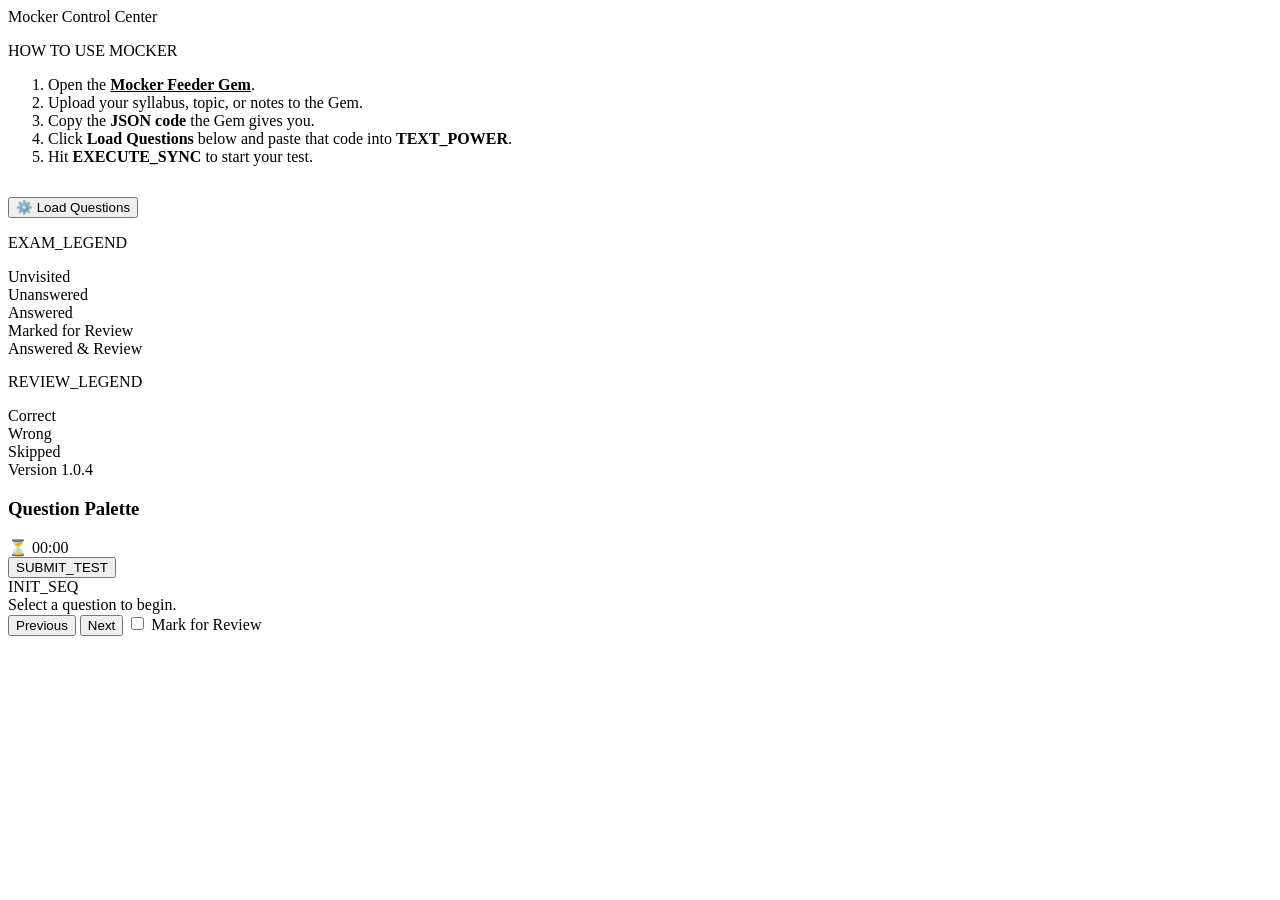
==== docs/index.html @ bfd2533e "Rename index.html to docs/index.html" ====
<!DOCTYPE html>
<html lang="en">
<head>
    <meta charset="UTF-8">
    <title>Mocker</title>
    <link rel="stylesheet" href="style.css">
</head>
<body>

    <!-- Hamburger Icon -->
    <div class="menu-wrapper" id="hamburger">
        <div class="hamburger">
            <span></span>
            <span></span>
            <span></span>
        </div>
    </div>

    <!-- Hidden Slide-out Menu -->
    <div id="side-menu" class="side-menu">
        <div class="menu-header">Mocker Control Center</div>
        
        <div id="initial-menu" class="menu-state">
            <!-- Instructions Section -->
            <div class="how-to-use">
                <p class="section-label">HOW TO USE MOCKER</p>
                <ol class="step-list">
                    <li>Open the <strong><a href="https://gemini.google.com/gem/1-yZgHKfw5VfcSRG9ODM2SF3COsaLreBZ?usp=sharing" target="_blank" style="color: var(--review);">Mocker Feeder Gem</a></strong>.</li>
                    <li>Upload your syllabus, topic, or notes to the Gem.</li>
                    <li>Copy the <strong>JSON code</strong> the Gem gives you.</li>
                    <li>Click <strong>Load Questions</strong> below and paste that code into <strong>TEXT_POWER</strong>.</li>
                    <li>Hit <strong>EXECUTE_SYNC</strong> to start your test.</li>
                </ol>
            </div>

            <button id="open-feeder" class="menu-item" style="margin-top: 15px;">⚙️ Load Questions</button>
            
            <!-- Legend Section -->
            <div class="legend-section">
                <p class="section-label">EXAM_LEGEND</p>
                <div class="legend-item"><div class="legend-box grey"></div> Unvisited</div>
                <div class="legend-item"><div class="legend-box red-down"></div> Unanswered</div>
                <div class="legend-item"><div class="legend-box green-up"></div> Answered</div>
                <div class="legend-item"><div class="legend-box purple-circle"></div> Marked for Review</div>
                <div class="legend-item"><div class="legend-box purple-tick"></div> Answered & Review</div>
                
                <p class="section-label" style="margin-top: 15px;">REVIEW_LEGEND</p>
                <div class="legend-item"><div class="legend-box green-sq"></div> Correct</div>
                <div class="legend-item"><div class="legend-box red-sq"></div> Wrong</div>
                <div class="legend-item"><div class="legend-box grey-sq"></div> Skipped</div>
            </div>
        </div>

        <div id="feeder-controls" class="menu-state" style="display: none;">
            <div class="feeder-section">
                <p class="section-label">1. SET_LIMIT (MINUTES)</p>
                <input type="number" id="timer-minutes-input" value="60" min="1" class="side-input">

                <p class="section-label">2. TEXT_POWER (JSON)</p>
                <textarea id="json-text-input" placeholder='Paste JSON from Gem here...' class="side-textarea"></textarea>
                
                <div class="divider"><span>OR</span></div>
                
                <p class="section-label">3. UPLOAD_POWER</p>
                <input type="file" id="json-file-input" accept=".json" class="side-input">
                
                <div class="feeder-actions" style="margin-top: 20px;">
                    <button id="apply-feeder" class="execute-btn">EXECUTE_SYNC</button>
                    <button id="back-to-menu" class="back-btn">← Back</button>
                </div>
            </div>
        </div>

        <div class="menu-footer">Version 1.0.4</div>
    </div>

    <div class="test-container">
        <!-- Left Sidebar -->
        <aside class="question-palette">
            <div class="palette-header">
                <h3>Question Palette</h3>
                <div id="score-badge" class="score-display" style="display: none;">
                    Score: <span id="correct-count">0</span>/<span id="total-count">0</span>
                </div>
            </div>
            <div id="palette-grid" class="grid"></div>
        </aside>

        <!-- Right Side -->
        <main class="question-viewer">
            <div class="viewer-header">
                <div class="timer-container">
                    <span class="timer-icon">⏳</span>
                    <span id="timer-clock">00:00</span>
                </div>
                <button id="submit-test-btn" class="submit-btn">SUBMIT_TEST</button>
                <div id="review-indicator" class="review-status-tag" style="display: none;">REVIEW_MODE</div>
            </div>

            <div id="question-display">
                <div id="q-title">
                    <div class="q-number-label">INIT_SEQ</div>
                    <div class="q-text-body">Select a question to begin.</div>
                </div>
                <div id="options-container" class="options-stack"></div>
            </div>

            <footer class="controls">
                <button id="prev-btn" class="nav-btn">Previous</button>
                <button id="next-btn" class="nav-btn">Next</button>
                <label class="review-label">
                    <input type="checkbox" id="review-tick"> Mark for Review
                </label>
            </footer>
        </main>
    </div>

    <script src="script.js"></script>
</body>
</html>
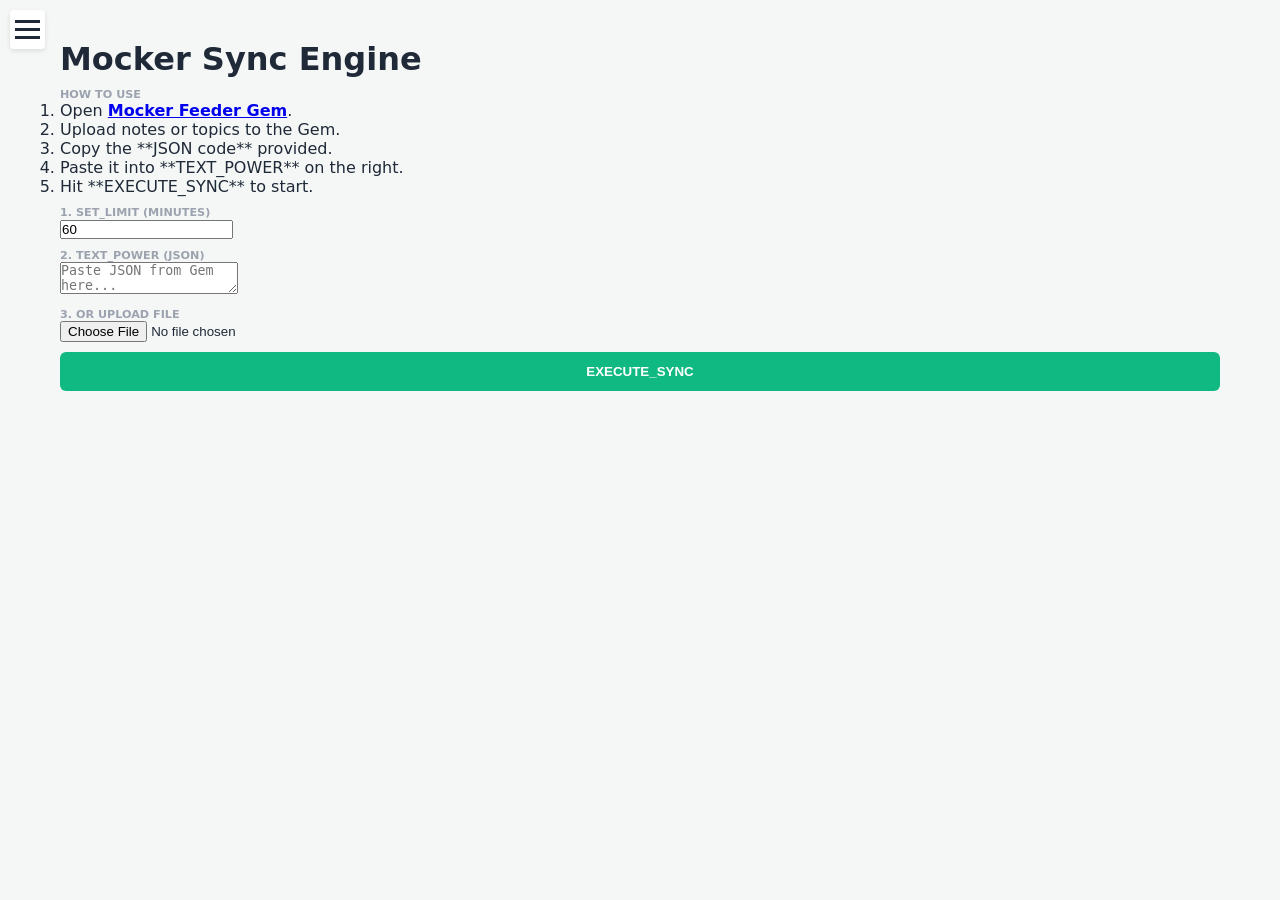
==== commit 06251c5c: "Update index.html" ====
--- a/docs/index.html
+++ b/docs/index.html
@@ -16,67 +16,22 @@
         </div>
     </div>
 
-    <!-- Hidden Slide-out Menu -->
+    <!-- Slide-out Menu (For Credits & Footer) -->
     <div id="side-menu" class="side-menu">
         <div class="menu-header">Mocker Control Center</div>
         
-        <div id="initial-menu" class="menu-state">
-            <!-- Instructions Section -->
-            <div class="how-to-use">
-                <p class="section-label">HOW TO USE MOCKER</p>
-                <ol class="step-list">
-                    <li>Open the <strong><a href="https://gemini.google.com/gem/1-yZgHKfw5VfcSRG9ODM2SF3COsaLreBZ?usp=sharing" target="_blank" style="color: var(--review);">Mocker Feeder Gem</a></strong>.</li>
-                    <li>Upload your syllabus, topic, or notes to the Gem.</li>
-                    <li>Copy the <strong>JSON code</strong> the Gem gives you.</li>
-                    <li>Click <strong>Load Questions</strong> below and paste that code into <strong>TEXT_POWER</strong>.</li>
-                    <li>Hit <strong>EXECUTE_SYNC</strong> to start your test.</li>
-                </ol>
-            </div>
+        <!-- NEW TEST / RESET ACTION -->
+        <button id="new-test-btn" class="menu-item reset-action" style="background: var(--unanswered); color: white; border: none; margin-bottom: 20px;">♻️ New Test (Reset)</button>
 
-            <button id="open-feeder" class="menu-item" style="margin-top: 15px;">⚙️ Load Questions</button>
-            
-            <!-- Legend Section -->
-            <div class="legend-section">
-                <p class="section-label">EXAM_LEGEND</p>
-                <div class="legend-item"><div class="legend-box grey"></div> Unvisited</div>
-                <div class="legend-item"><div class="legend-box red-down"></div> Unanswered</div>
-                <div class="legend-item"><div class="legend-box green-up"></div> Answered</div>
-                <div class="legend-item"><div class="legend-box purple-circle"></div> Marked for Review</div>
-                <div class="legend-item"><div class="legend-box purple-tick"></div> Answered & Review</div>
-                
-                <p class="section-label" style="margin-top: 15px;">REVIEW_LEGEND</p>
-                <div class="legend-item"><div class="legend-box green-sq"></div> Correct</div>
-                <div class="legend-item"><div class="legend-box red-sq"></div> Wrong</div>
-                <div class="legend-item"><div class="legend-box grey-sq"></div> Skipped</div>
-            </div>
+        <div class="menu-footer">
+            © 2026 1Power Park | <a href="https://www.instagram.com/bhavezh_yt/" target="_blank" style="color: inherit; text-decoration: underline; font-size:small;">BHAVESHSINGH</a><br><br>
+            Version 1.1.1
         </div>
-
-        <div id="feeder-controls" class="menu-state" style="display: none;">
-            <div class="feeder-section">
-                <p class="section-label">1. SET_LIMIT (MINUTES)</p>
-                <input type="number" id="timer-minutes-input" value="60" min="1" class="side-input">
-
-                <p class="section-label">2. TEXT_POWER (JSON)</p>
-                <textarea id="json-text-input" placeholder='Paste JSON from Gem here...' class="side-textarea"></textarea>
-                
-                <div class="divider"><span>OR</span></div>
-                
-                <p class="section-label">3. UPLOAD_POWER</p>
-                <input type="file" id="json-file-input" accept=".json" class="side-input">
-                
-                <div class="feeder-actions" style="margin-top: 20px;">
-                    <button id="apply-feeder" class="execute-btn">EXECUTE_SYNC</button>
-                    <button id="back-to-menu" class="back-btn">← Back</button>
-                </div>
-            </div>
-        </div>
-
-        <div class="menu-footer">Version 1.0.4</div>
     </div>
 
     <div class="test-container">
-        <!-- Left Sidebar -->
-        <aside class="question-palette">
+        <!-- Left Sidebar (Hidden until Sync) -->
+        <aside class="question-palette" id="main-palette" style="display: none;">
             <div class="palette-header">
                 <h3>Question Palette</h3>
                 <div id="score-badge" class="score-display" style="display: none;">
@@ -86,32 +41,68 @@
             <div id="palette-grid" class="grid"></div>
         </aside>
 
-        <!-- Right Side -->
+        <!-- Main Viewer -->
         <main class="question-viewer">
-            <div class="viewer-header">
-                <div class="timer-container">
-                    <span class="timer-icon">⏳</span>
-                    <span id="timer-clock">00:00</span>
+            <!-- SETUP / WELCOME SCREEN (Shown on load) -->
+            <div id="welcome-screen">
+                <div class="welcome-card">
+                    <h1 class="welcome-title">Mocker Sync Engine</h1>
+                    
+                    <div class="setup-grid">
+                        <div class="setup-left">
+                            <p class="section-label">HOW TO USE</p>
+                            <ol class="step-list">
+                                <li>Open <strong><a href="https://gemini.google.com/gem/1-yZgHKfw5VfcSRG9ODM2SF3COsaLreBZ?usp=sharing" target="_blank">Mocker Feeder Gem</a></strong>.</li>
+                                <li>Upload notes or topics to the Gem.</li>
+                                <li>Copy the **JSON code** provided.</li>
+                                <li>Paste it into **TEXT_POWER** on the right.</li>
+                                <li>Hit **EXECUTE_SYNC** to start.</li>
+                            </ol>
+                        </div>
+
+                        <div class="setup-right">
+                            <p class="section-label">1. SET_LIMIT (MINUTES)</p>
+                            <input type="number" id="timer-minutes-input" value="60" min="1" class="setup-input">
+
+                            <p class="section-label">2. TEXT_POWER (JSON)</p>
+                            <textarea id="json-text-input" placeholder="Paste JSON from Gem here..." class="setup-textarea"></textarea>
+                            
+                            <p class="section-label">3. OR UPLOAD FILE</p>
+                            <input type="file" id="json-file-input" accept=".json" class="setup-input">
+
+                            <button id="apply-feeder" class="execute-btn">EXECUTE_SYNC</button>
+                        </div>
+                    </div>
                 </div>
-                <button id="submit-test-btn" class="submit-btn">SUBMIT_TEST</button>
-                <div id="review-indicator" class="review-status-tag" style="display: none;">REVIEW_MODE</div>
             </div>
 
-            <div id="question-display">
-                <div id="q-title">
-                    <div class="q-number-label">INIT_SEQ</div>
-                    <div class="q-text-body">Select a question to begin.</div>
+            <!-- TEST INTERFACE (Hidden until Sync) -->
+            <div id="test-interface" style="display: none;">
+                <div class="viewer-header">
+                    <div class="timer-container">
+                        <span class="timer-icon">⏳</span>
+                        <span id="timer-clock">00:00</span>
+                    </div>
+                    <button id="submit-test-btn" class="submit-btn">SUBMIT_TEST</button>
+                    <div id="review-indicator" class="review-status-tag" style="display: none;">REVIEW_MODE</div>
                 </div>
-                <div id="options-container" class="options-stack"></div>
+
+                <div id="question-display">
+                    <div id="q-title">
+                        <div class="q-number-label">INIT_SEQ</div>
+                        <div class="q-text-body">Syncing complete. Select a question.</div>
+                    </div>
+                    <div id="options-container" class="options-stack"></div>
+                </div>
+
+                <footer class="controls">
+                    <button id="prev-btn" class="nav-btn">Previous</button>
+                    <button id="next-btn" class="nav-btn">Next</button>
+                    <label class="review-label">
+                        <input type="checkbox" id="review-tick"> Mark for Review
+                    </label>
+                </footer>
             </div>
-
-            <footer class="controls">
-                <button id="prev-btn" class="nav-btn">Previous</button>
-                <button id="next-btn" class="nav-btn">Next</button>
-                <label class="review-label">
-                    <input type="checkbox" id="review-tick"> Mark for Review
-                </label>
-            </footer>
         </main>
     </div>
 
--- a/docs/style.css
+++ b/docs/style.css
@@ -0,0 +1,265 @@
+:root {
+    --bg-main: #f4f7f6;      
+    --sidebar-bg: #ffffff;   
+    --border-color: #d1d5db; 
+    --text-main: #1f2937;    
+    --unvisited: #e5e7eb;    
+    --answered: #10b981;     
+    --unanswered: #ef4444;   
+    --review: #8b5cf6;       
+    /* Review specific colors */
+    --correct-bg: #d1fae5;
+    --wrong-bg: #fee2e2;
+}
+
+* { box-sizing: border-box; margin: 0; padding: 0; }
+
+body {
+    background-color: var(--bg-main);
+    color: var(--text-main);
+    font-family: 'Inter', system-ui, -apple-system, sans-serif;
+    overflow: hidden;
+}
+
+/* --- Layout --- */
+.test-container {
+    display: flex;
+    height: 100vh;
+    width: 100vw;
+}
+
+.question-palette {
+    width: 320px;
+    background: var(--sidebar-bg);
+    border-right: 1px solid var(--border-color);
+    padding: 24px;
+    overflow-y: auto;
+}
+
+.grid { 
+    display: grid; 
+    grid-template-columns: repeat(5, 1fr); 
+    gap: 12px; 
+}
+
+/* --- Palette Shapes --- */
+.q-box {
+    position: relative;
+    width: 42px;
+    height: 42px;
+    display: flex;
+    align-items: center;
+    justify-content: center;
+    cursor: pointer;
+    background: var(--unvisited);
+    font-weight: bold;
+    color: #4b5563;
+    transition: transform 0.1s;
+    border-radius: 4px; /* Default slight rounding */
+}
+
+.q-box:hover { transform: scale(1.1); }
+
+.q-box.answered {
+    background: var(--answered) !important;
+    color: white;
+    clip-path: polygon(50% 0%, 100% 38%, 82% 100%, 18% 100%, 0% 38%);
+}
+
+.q-box.unanswered {
+    background: var(--unanswered) !important;
+    color: white;
+    clip-path: polygon(18% 0%, 82% 0%, 100% 62%, 50% 100%, 0% 62%);
+}
+
+.q-box.review, .q-box.answered-review {
+    background: var(--review) !important;
+    color: white;
+    border-radius: 50%;
+}
+
+.q-box.answered-review::after {
+    content: "✓";
+    position: absolute;
+    bottom: -2px;
+    right: -2px;
+    width: 16px;
+    height: 16px;
+    background: var(--answered);
+    color: white;
+    font-size: 10px;
+    display: flex;
+    align-items: center;
+    justify-content: center;
+    border-radius: 50%;
+    border: 2px solid white;
+}
+
+/* Review Palette States */
+.q-box.correct-mini { background: var(--answered) !important; color: white; }
+.q-box.wrong-mini { background: var(--unanswered) !important; color: white; }
+.q-box.skipped { background: #9ca3af !important; color: white; }
+
+/* --- Question Viewer --- */
+.question-viewer {
+    flex-grow: 1;
+    padding: 40px 60px;
+    display: flex;
+    flex-direction: column;
+    justify-content: flex-start;
+    background: var(--bg-main);
+    overflow-y: auto;
+}
+
+.viewer-header {
+    display: flex;
+    justify-content: space-between;
+    align-items: center;
+    margin-bottom: 20px;
+    width: 100%;
+    max-width: 900px;
+}
+
+.timer-container {
+    background: #fff;
+    padding: 8px 16px;
+    border-radius: 6px;
+    border: 1px solid var(--border-color);
+    font-weight: 800;
+    font-family: 'Courier New', Courier, monospace;
+    font-size: 1.25rem;
+    display: flex;
+    align-items: center;
+    gap: 8px;
+    box-shadow: 0 2px 4px rgba(0,0,0,0.05);
+}
+
+#timer-clock { color: var(--text-main); }
+
+.submit-btn {
+    background: var(--text-main);
+    color: white;
+    border: none;
+    padding: 10px 24px;
+    border-radius: 6px;
+    font-weight: 700;
+    cursor: pointer;
+    transition: background 0.2s;
+}
+
+.submit-btn:hover { background: #000; }
+
+#question-display {
+    background: #ffffff;
+    padding: 30px;
+    border-radius: 8px;
+    border: 1px solid var(--border-color);
+    box-shadow: 0 4px 6px -1px rgba(0, 0, 0, 0.1);
+    width: 100%;
+    max-width: 900px;
+}
+
+#q-title {
+    display: flex;
+    flex-direction: column;
+    gap: 8px;
+    margin-bottom: 20px;
+    padding-bottom: 15px;
+    border-bottom: 2px solid #f0f0f0;
+}
+
+.q-number-label { font-size: 0.8rem; text-transform: uppercase; letter-spacing: 1px; color: #888; font-weight: 800; }
+.q-text-body { font-size: 1.25rem; color: #000; line-height: 1.5; font-weight: 700; }
+
+/* --- Options & Review Row Styling --- */
+.option-item {
+    display: flex;
+    align-items: center;
+    gap: 12px;
+    background: #fff;
+    padding: 15px;
+    margin: 10px 0;
+    border: 1px solid var(--border-color);
+    border-radius: 8px;
+    cursor: pointer;
+    transition: 0.2s;
+    position: relative;
+}
+
+.option-item:hover:not(.correct-row):not(.wrong-row) { border-color: var(--answered); background: #f9fafb; }
+
+.option-item input[type="radio"] { 
+    width: 18px; 
+    height: 18px; 
+    accent-color: var(--answered); 
+}
+
+/* Review row coloring */
+.option-item.correct-row {
+    background-color: var(--correct-bg) !important;
+    border-color: var(--answered) !important;
+    border-width: 2px;
+}
+
+.option-item.wrong-row {
+    background-color: var(--wrong-bg) !important;
+    border-color: var(--unanswered) !important;
+    border-width: 2px;
+}
+
+.feedback-tag {
+    margin-left: auto;
+    font-size: 0.7rem;
+    font-weight: 800;
+    padding: 2px 8px;
+    border-radius: 4px;
+    text-transform: uppercase;
+}
+
+.correct-row .feedback-tag { background: var(--answered); color: white; }
+.wrong-row .feedback-tag { background: var(--unanswered); color: white; }
+
+/* --- Controls --- */
+.controls { display: flex; align-items: center; gap: 15px; margin-top: 15px; width: 100%; max-width: 900px; }
+.nav-btn { background: #374151; color: white; border: none; padding: 12px 24px; border-radius: 6px; cursor: pointer; font-weight: 600; }
+.review-label { margin-left: auto; display: flex; align-items: center; gap: 8px; font-weight: bold; color: var(--review); cursor: pointer; }
+
+/* --- Admin Sidebar --- */
+.menu-wrapper { position: fixed; top: 10px; left: 10px; z-index: 1200; cursor: pointer; background: white; padding: 5px; border-radius: 4px; box-shadow: 0 2px 5px rgba(0,0,0,0.1); }
+.hamburger span { display: block; width: 25px; height: 3px; margin: 5px 0; background: var(--text-main); }
+
+.side-menu {
+    position: fixed;
+    top: 0; left: -320px;
+    width: 300px; height: 100%;
+    background: #fff;
+    z-index: 1100;
+    transition: 0.4s cubic-bezier(0.4, 0, 0.2, 1);
+    padding: 25px;
+    display: flex;
+    flex-direction: column;
+    box-shadow: 4px 0 15px rgba(0,0,0,0.1);
+}
+
+.side-menu.active { left: 0; }
+.menu-header { font-size: 1.2rem; font-weight: bold; padding-bottom: 15px; border-bottom: 1px solid var(--border-color); margin-bottom: 20px; }
+
+.menu-item, .back-btn, .execute-btn { width: 100%; padding: 12px; border-radius: 6px; cursor: pointer; font-weight: bold; text-align: left; }
+.execute-btn { background: var(--answered); color: white; border: none; text-align: center; margin-top: 10px; }
+
+.side-textarea { width: 100%; height: 150px; padding: 10px; font-family: monospace; border: 1px solid var(--border-color); margin: 10px 0; resize: none; }
+.section-label { font-size: 0.7rem; font-weight: bold; color: #9ca3af; margin-top: 10px; text-transform: uppercase; }
+
+/* --- Legend --- */
+.legend-section { margin-top: auto; padding-top: 20px; border-top: 1px solid var(--border-color); display: flex; flex-direction: column; gap: 10px; }
+.legend-item { display: flex; align-items: center; gap: 12px; font-size: 0.8rem; font-weight: 600; }
+.legend-box { width: 20px; height: 20px; flex-shrink: 0; display: flex; align-items: center; justify-content: center; position: relative; }
+
+.legend-box.grey { background: var(--unvisited); }
+.legend-box.red-down { background: var(--unanswered); clip-path: polygon(18% 0%, 82% 0%, 100% 62%, 50% 100%, 0% 62%); }
+.legend-box.green-up { background: var(--answered); clip-path: polygon(50% 0%, 100% 38%, 82% 100%, 18% 100%, 0% 38%); }
+.legend-box.purple-circle { background: var(--review); border-radius: 50%; }
+.legend-box.purple-tick { background: var(--review); border-radius: 50%; }
+.legend-box.purple-tick::after {
+    content: "✓"; position: absolute; bottom: -2px; right: -2px; width: 10px; height: 10px; background: var(--answered); color: white; font-size: 6px; display: flex; align-items: center; justify-content: center; border-radius: 50%; border: 1px solid white;
+}
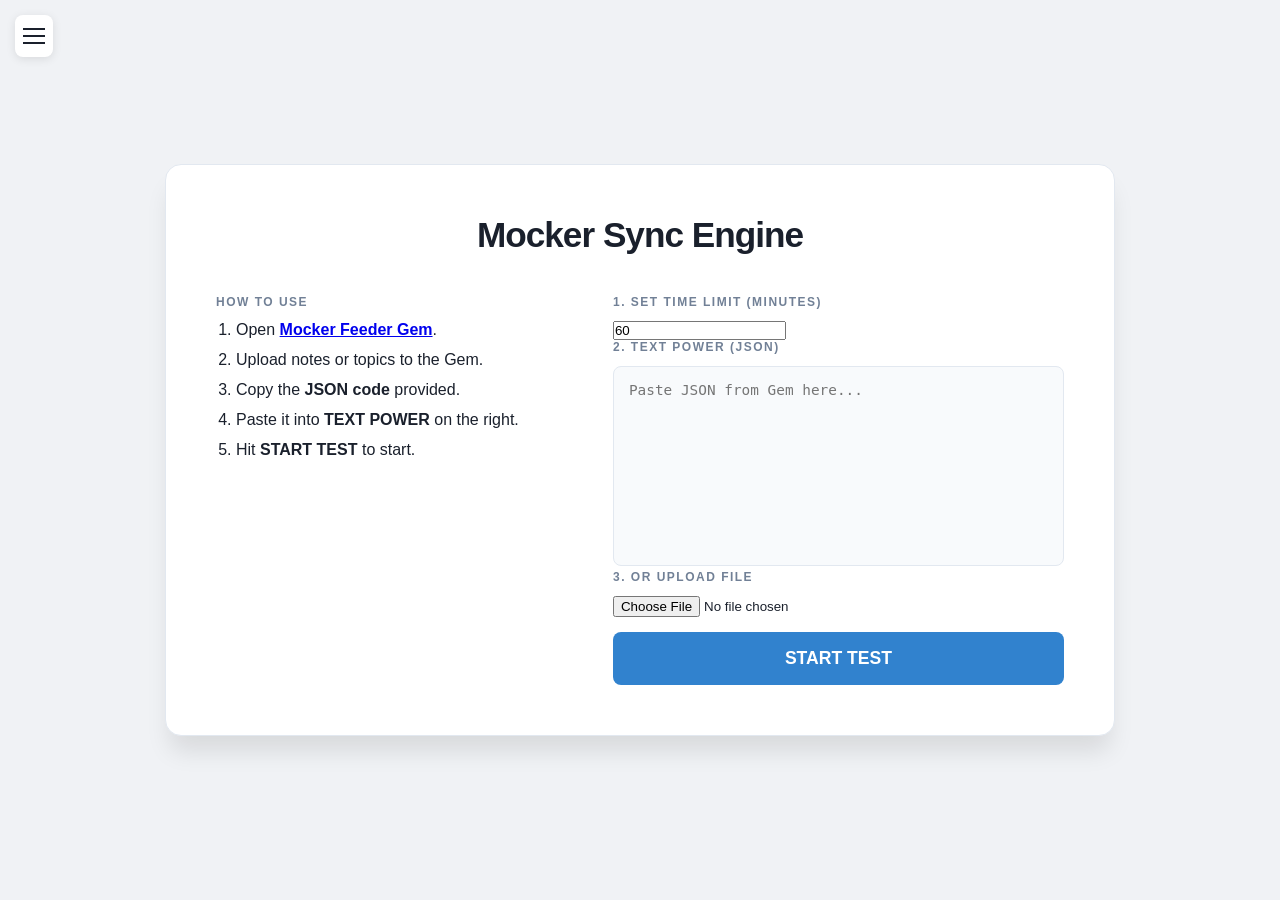
==== commit 0dc59324: "Update index.html" ====
--- a/docs/index.html
+++ b/docs/index.html
@@ -54,23 +54,23 @@
                             <ol class="step-list">
                                 <li>Open <strong><a href="https://gemini.google.com/gem/1-yZgHKfw5VfcSRG9ODM2SF3COsaLreBZ?usp=sharing" target="_blank">Mocker Feeder Gem</a></strong>.</li>
                                 <li>Upload notes or topics to the Gem.</li>
-                                <li>Copy the **JSON code** provided.</li>
-                                <li>Paste it into **TEXT_POWER** on the right.</li>
-                                <li>Hit **EXECUTE_SYNC** to start.</li>
+                              <li>Copy the <b>JSON code</b> provided.</li>
+                              <li>Paste it into <b>TEXT POWER</b> on the right.</li>
+                              <li>Hit <b>START TEST</b> to start.</li>
                             </ol>
                         </div>
 
                         <div class="setup-right">
-                            <p class="section-label">1. SET_LIMIT (MINUTES)</p>
+                            <p class="section-label">1. SET TIME LIMIT (MINUTES)</p>
                             <input type="number" id="timer-minutes-input" value="60" min="1" class="setup-input">
 
-                            <p class="section-label">2. TEXT_POWER (JSON)</p>
+                            <p class="section-label">2. TEXT POWER (JSON)</p>
                             <textarea id="json-text-input" placeholder="Paste JSON from Gem here..." class="setup-textarea"></textarea>
                             
                             <p class="section-label">3. OR UPLOAD FILE</p>
                             <input type="file" id="json-file-input" accept=".json" class="setup-input">
 
-                            <button id="apply-feeder" class="execute-btn">EXECUTE_SYNC</button>
+                            <button id="apply-feeder" class="execute-btn">START TEST</button>
                         </div>
                     </div>
                 </div>
--- a/docs/style.css
+++ b/docs/style.css
@@ -1,15 +1,16 @@
 :root {
-    --bg-main: #f4f7f6;      
+    --bg-main: #f0f2f5;      
     --sidebar-bg: #ffffff;   
-    --border-color: #d1d5db; 
-    --text-main: #1f2937;    
-    --unvisited: #e5e7eb;    
+    --border-color: #e2e8f0; 
+    --text-main: #1a202c;    
+    --text-muted: #718096;
+    --unvisited: #edf2f7;    
     --answered: #10b981;     
-    --unanswered: #ef4444;   
-    --review: #8b5cf6;       
-    /* Review specific colors */
-    --correct-bg: #d1fae5;
-    --wrong-bg: #fee2e2;
+    --unanswered: #f56565;   
+    --review: #805ad5;       
+    --correct-bg: #f0fff4;
+    --wrong-bg: #fff5f5;
+    --accent: #3182ce;
 }
 
 * { box-sizing: border-box; margin: 0; padding: 0; }
@@ -17,48 +18,55 @@
 body {
     background-color: var(--bg-main);
     color: var(--text-main);
-    font-family: 'Inter', system-ui, -apple-system, sans-serif;
+    font-family: 'Inter', -apple-system, BlinkMacSystemFont, "Segoe UI", Roboto, sans-serif;
     overflow: hidden;
+    height: 100vh;
 }
 
 /* --- Layout --- */
 .test-container {
     display: flex;
     height: 100vh;
-    width: 100vw;
 }
 
 .question-palette {
-    width: 320px;
+    width: 340px;
     background: var(--sidebar-bg);
     border-right: 1px solid var(--border-color);
     padding: 24px;
     overflow-y: auto;
+    display: flex;
+    flex-direction: column;
 }
 
 .grid { 
     display: grid; 
     grid-template-columns: repeat(5, 1fr); 
-    gap: 12px; 
+    gap: 10px; 
 }
 
 /* --- Palette Shapes --- */
 .q-box {
-    position: relative;
-    width: 42px;
-    height: 42px;
+    width: 48px;
+    height: 48px;
     display: flex;
     align-items: center;
     justify-content: center;
     cursor: pointer;
     background: var(--unvisited);
-    font-weight: bold;
-    color: #4b5563;
-    transition: transform 0.1s;
-    border-radius: 4px; /* Default slight rounding */
-}
-
-.q-box:hover { transform: scale(1.1); }
+    font-weight: 700;
+    color: var(--text-muted);
+    transition: all 0.2s cubic-bezier(0.4, 0, 0.2, 1);
+    border-radius: 8px;
+    position: relative;
+    border: 1px solid transparent;
+}
+
+.q-box:hover { 
+    transform: translateY(-2px);
+    box-shadow: 0 4px 12px rgba(0,0,0,0.05);
+    border-color: var(--accent);
+}
 
 .q-box.answered {
     background: var(--answered) !important;
@@ -81,152 +89,181 @@
 .q-box.answered-review::after {
     content: "✓";
     position: absolute;
-    bottom: -2px;
-    right: -2px;
-    width: 16px;
-    height: 16px;
+    bottom: -2px; right: -2px;
+    width: 18px; height: 18px;
     background: var(--answered);
-    color: white;
-    font-size: 10px;
+    font-size: 11px;
+    display: flex; align-items: center; justify-content: center;
+    border-radius: 50%;
+    border: 2px solid white;
+}
+
+/* Review States */
+.q-box.correct-mini { background: var(--answered) !important; color: white; border-radius: 4px; }
+.q-box.wrong-mini { background: var(--unanswered) !important; color: white; border-radius: 4px; }
+.q-box.skipped { background: var(--text-muted) !important; color: white; border-radius: 4px; }
+
+/* --- Welcome / Setup Screen --- */
+#welcome-screen {
     display: flex;
     align-items: center;
     justify-content: center;
-    border-radius: 50%;
-    border: 2px solid white;
-}
-
-/* Review Palette States */
-.q-box.correct-mini { background: var(--answered) !important; color: white; }
-.q-box.wrong-mini { background: var(--unanswered) !important; color: white; }
-.q-box.skipped { background: #9ca3af !important; color: white; }
+    height: 100%;
+    padding: 20px;
+}
+
+.welcome-card {
+    background: #fff;
+    padding: 50px;
+    border-radius: 16px;
+    border: 1px solid var(--border-color);
+    box-shadow: 0 20px 25px -5px rgba(0, 0, 0, 0.1);
+    max-width: 950px;
+    width: 100%;
+}
+
+.welcome-title {
+    font-size: 2.2rem;
+    font-weight: 900;
+    margin-bottom: 40px;
+    text-align: center;
+    letter-spacing: -1px;
+}
+
+.setup-grid {
+    display: grid;
+    grid-template-columns: 1fr 1.3fr;
+    gap: 50px;
+}
+
+.section-label {
+    font-size: 0.75rem;
+    font-weight: 800;
+    color: var(--text-muted);
+    text-transform: uppercase;
+    letter-spacing: 1.5px;
+    margin-bottom: 12px;
+}
+
+.step-list {
+    margin-top: 10px;
+    padding-left: 20px;
+    color: var(--text-main);
+    font-weight: 500;
+}
+
+.step-list li { margin-bottom: 12px; }
+
+.setup-textarea {
+    width: 100%;
+    height: 200px;
+    padding: 15px;
+    font-family: 'Fira Code', monospace;
+    font-size: 0.9rem;
+    background: #f8fafc;
+    border: 1px solid var(--border-color);
+    border-radius: 8px;
+    resize: none;
+    transition: border-color 0.2s;
+}
+
+.setup-textarea:focus {
+    outline: none;
+    border-color: var(--accent);
+}
+
+.execute-btn {
+    width: 100%;
+    background: var(--accent);
+    color: white;
+    border: none;
+    padding: 16px;
+    border-radius: 8px;
+    font-size: 1.1rem;
+    font-weight: 800;
+    cursor: pointer;
+    margin-top: 15px;
+    transition: opacity 0.2s;
+}
+
+.execute-btn:hover { opacity: 0.9; }
 
 /* --- Question Viewer --- */
 .question-viewer {
     flex-grow: 1;
-    padding: 40px 60px;
-    display: flex;
-    flex-direction: column;
-    justify-content: flex-start;
-    background: var(--bg-main);
+    padding: 40px 80px;
     overflow-y: auto;
 }
 
+.viewer-header, #question-display, .controls {
+    max-width: 1000px;
+    margin: 0 auto;
+}
+
 .viewer-header {
     display: flex;
     justify-content: space-between;
-    align-items: center;
-    margin-bottom: 20px;
-    width: 100%;
-    max-width: 900px;
+    margin-bottom: 30px;
 }
 
 .timer-container {
     background: #fff;
-    padding: 8px 16px;
-    border-radius: 6px;
-    border: 1px solid var(--border-color);
-    font-weight: 800;
-    font-family: 'Courier New', Courier, monospace;
-    font-size: 1.25rem;
-    display: flex;
-    align-items: center;
-    gap: 8px;
-    box-shadow: 0 2px 4px rgba(0,0,0,0.05);
-}
-
-#timer-clock { color: var(--text-main); }
+    padding: 10px 20px;
+    border-radius: 8px;
+    border: 1px solid var(--border-color);
+    font-family: 'Fira Code', monospace;
+    font-size: 1.4rem;
+    font-weight: 700;
+}
 
 .submit-btn {
     background: var(--text-main);
     color: white;
     border: none;
-    padding: 10px 24px;
-    border-radius: 6px;
+    padding: 12px 28px;
+    border-radius: 8px;
     font-weight: 700;
     cursor: pointer;
-    transition: background 0.2s;
-}
-
-.submit-btn:hover { background: #000; }
+}
 
 #question-display {
     background: #ffffff;
-    padding: 30px;
-    border-radius: 8px;
-    border: 1px solid var(--border-color);
-    box-shadow: 0 4px 6px -1px rgba(0, 0, 0, 0.1);
-    width: 100%;
-    max-width: 900px;
-}
-
-#q-title {
-    display: flex;
-    flex-direction: column;
-    gap: 8px;
-    margin-bottom: 20px;
-    padding-bottom: 15px;
-    border-bottom: 2px solid #f0f0f0;
-}
-
-.q-number-label { font-size: 0.8rem; text-transform: uppercase; letter-spacing: 1px; color: #888; font-weight: 800; }
-.q-text-body { font-size: 1.25rem; color: #000; line-height: 1.5; font-weight: 700; }
-
-/* --- Options & Review Row Styling --- */
+    padding: 40px;
+    border-radius: 12px;
+    border: 1px solid var(--border-color);
+    box-shadow: 0 4px 6px rgba(0,0,0,0.02);
+}
+
+.q-number-label { color: var(--text-muted); font-size: 0.9rem; margin-bottom: 10px; }
+.q-text-body { font-size: 1.4rem; line-height: 1.4; font-weight: 700; margin-bottom: 30px; }
+
+/* --- Options --- */
 .option-item {
     display: flex;
     align-items: center;
-    gap: 12px;
-    background: #fff;
-    padding: 15px;
-    margin: 10px 0;
-    border: 1px solid var(--border-color);
-    border-radius: 8px;
-    cursor: pointer;
-    transition: 0.2s;
-    position: relative;
-}
-
-.option-item:hover:not(.correct-row):not(.wrong-row) { border-color: var(--answered); background: #f9fafb; }
-
-.option-item input[type="radio"] { 
-    width: 18px; 
-    height: 18px; 
-    accent-color: var(--answered); 
-}
-
-/* Review row coloring */
-.option-item.correct-row {
-    background-color: var(--correct-bg) !important;
-    border-color: var(--answered) !important;
-    border-width: 2px;
-}
-
-.option-item.wrong-row {
-    background-color: var(--wrong-bg) !important;
-    border-color: var(--unanswered) !important;
-    border-width: 2px;
-}
-
-.feedback-tag {
-    margin-left: auto;
-    font-size: 0.7rem;
-    font-weight: 800;
-    padding: 2px 8px;
-    border-radius: 4px;
-    text-transform: uppercase;
-}
-
-.correct-row .feedback-tag { background: var(--answered); color: white; }
-.wrong-row .feedback-tag { background: var(--unanswered); color: white; }
-
-/* --- Controls --- */
-.controls { display: flex; align-items: center; gap: 15px; margin-top: 15px; width: 100%; max-width: 900px; }
-.nav-btn { background: #374151; color: white; border: none; padding: 12px 24px; border-radius: 6px; cursor: pointer; font-weight: 600; }
-.review-label { margin-left: auto; display: flex; align-items: center; gap: 8px; font-weight: bold; color: var(--review); cursor: pointer; }
-
-/* --- Admin Sidebar --- */
-.menu-wrapper { position: fixed; top: 10px; left: 10px; z-index: 1200; cursor: pointer; background: white; padding: 5px; border-radius: 4px; box-shadow: 0 2px 5px rgba(0,0,0,0.1); }
-.hamburger span { display: block; width: 25px; height: 3px; margin: 5px 0; background: var(--text-main); }
+    gap: 15px;
+    padding: 20px;
+    margin: 12px 0;
+    border: 1px solid var(--border-color);
+    border-radius: 10px;
+    cursor: pointer;
+    transition: all 0.2s;
+    font-weight: 600;
+}
+
+.option-item:hover { background: #f8fafc; border-color: var(--accent); }
+
+.option-item.correct-row { background: var(--correct-bg) !important; border-color: var(--answered) !important; }
+.option-item.wrong-row { background: var(--wrong-bg) !important; border-color: var(--unanswered) !important; }
+
+/* --- Nav Controls --- */
+.controls { display: flex; align-items: center; gap: 20px; margin-top: 30px; }
+.nav-btn { background: #334155; color: white; border: none; padding: 14px 30px; border-radius: 8px; font-weight: 600; cursor: pointer; }
+.review-label { margin-left: auto; color: var(--review); font-weight: 700; cursor: pointer; }
+
+/* --- Sidebar Menu --- */
+.menu-wrapper { position: fixed; top: 15px; left: 15px; z-index: 1200; cursor: pointer; background: white; padding: 8px; border-radius: 8px; box-shadow: 0 2px 10px rgba(0,0,0,0.1); }
+.hamburger span { display: block; width: 22px; height: 2px; margin: 5px 0; background: var(--text-main); }
 
 .side-menu {
     position: fixed;
@@ -234,32 +271,12 @@
     width: 300px; height: 100%;
     background: #fff;
     z-index: 1100;
-    transition: 0.4s cubic-bezier(0.4, 0, 0.2, 1);
-    padding: 25px;
+    transition: 0.3s ease;
+    padding: 30px;
     display: flex;
     flex-direction: column;
-    box-shadow: 4px 0 15px rgba(0,0,0,0.1);
 }
 
 .side-menu.active { left: 0; }
-.menu-header { font-size: 1.2rem; font-weight: bold; padding-bottom: 15px; border-bottom: 1px solid var(--border-color); margin-bottom: 20px; }
-
-.menu-item, .back-btn, .execute-btn { width: 100%; padding: 12px; border-radius: 6px; cursor: pointer; font-weight: bold; text-align: left; }
-.execute-btn { background: var(--answered); color: white; border: none; text-align: center; margin-top: 10px; }
-
-.side-textarea { width: 100%; height: 150px; padding: 10px; font-family: monospace; border: 1px solid var(--border-color); margin: 10px 0; resize: none; }
-.section-label { font-size: 0.7rem; font-weight: bold; color: #9ca3af; margin-top: 10px; text-transform: uppercase; }
-
-/* --- Legend --- */
-.legend-section { margin-top: auto; padding-top: 20px; border-top: 1px solid var(--border-color); display: flex; flex-direction: column; gap: 10px; }
-.legend-item { display: flex; align-items: center; gap: 12px; font-size: 0.8rem; font-weight: 600; }
-.legend-box { width: 20px; height: 20px; flex-shrink: 0; display: flex; align-items: center; justify-content: center; position: relative; }
-
-.legend-box.grey { background: var(--unvisited); }
-.legend-box.red-down { background: var(--unanswered); clip-path: polygon(18% 0%, 82% 0%, 100% 62%, 50% 100%, 0% 62%); }
-.legend-box.green-up { background: var(--answered); clip-path: polygon(50% 0%, 100% 38%, 82% 100%, 18% 100%, 0% 38%); }
-.legend-box.purple-circle { background: var(--review); border-radius: 50%; }
-.legend-box.purple-tick { background: var(--review); border-radius: 50%; }
-.legend-box.purple-tick::after {
-    content: "✓"; position: absolute; bottom: -2px; right: -2px; width: 10px; height: 10px; background: var(--answered); color: white; font-size: 6px; display: flex; align-items: center; justify-content: center; border-radius: 50%; border: 1px solid white;
-}
+.menu-header { font-size: 1.3rem; font-weight: 800; border-bottom: 2px solid var(--bg-main); padding-bottom: 15px; margin-bottom: 20px; }
+.menu-footer { margin-top: auto; font-size: 0.8rem; color: var(--text-muted); line-height: 1.6; }
